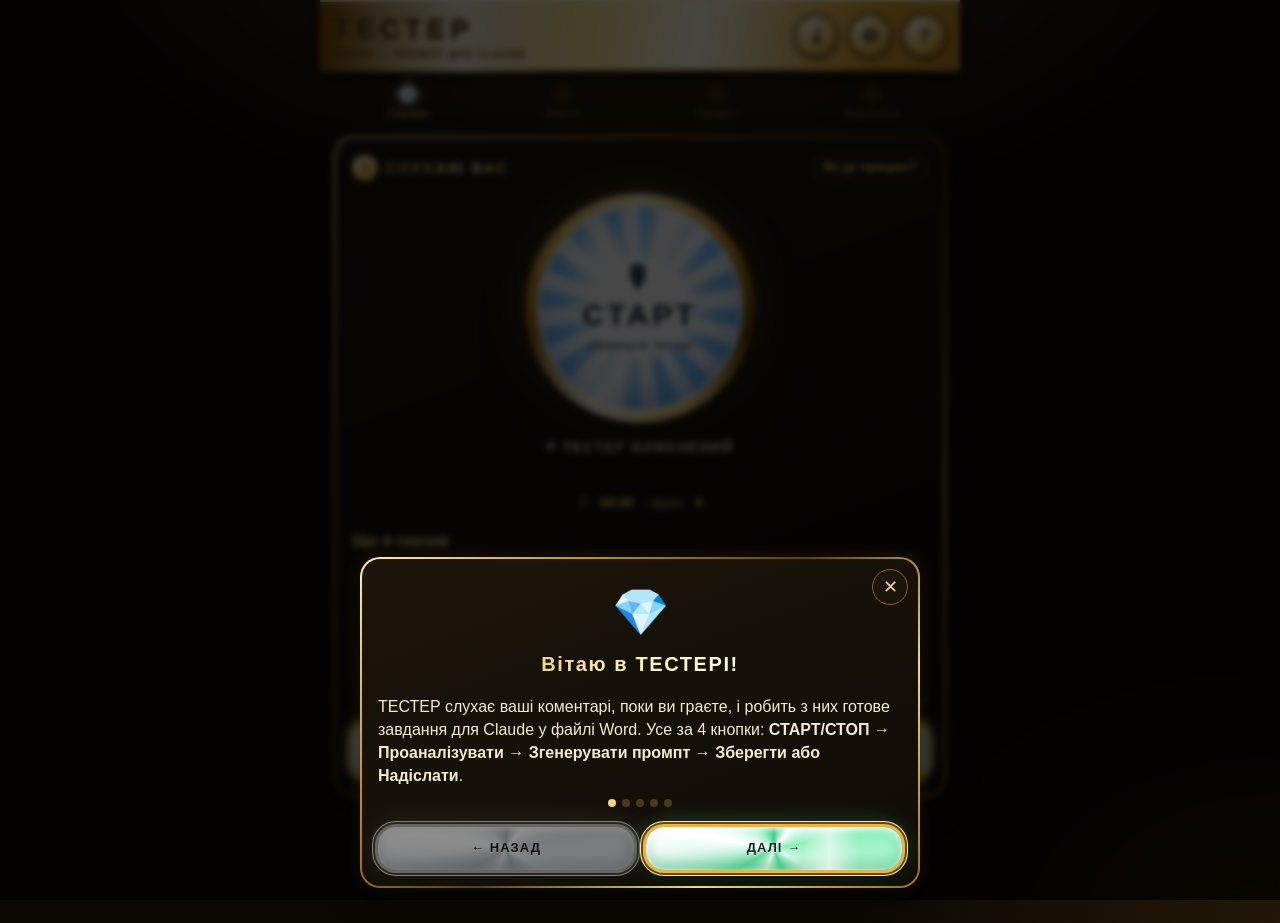
==== tester/index.html @ 8b7a5633 "Add ТЕСТЕР — voice game tester PWA (tester/) Co-Authored-By: Claude Opus 5.5 <noreply@anthropic.com>" ====
<!DOCTYPE html>
<html lang="uk">
<head>
<meta charset="utf-8">
<meta name="viewport" content="width=device-width,initial-scale=1,viewport-fit=cover">
<title>ТЕСТЕР — голосовий тестер ігор</title>
<meta name="theme-color" content="#1a1206">
<meta name="description" content="Слухає ваші коментарі під час гри і робить з них готовий промпт для Claude у Word">
<link rel="manifest" href="manifest.json">
<link rel="icon" href="icon-192.png">
<link rel="apple-touch-icon" href="icon-180.png">
<meta name="apple-mobile-web-app-capable" content="yes">
<meta name="mobile-web-app-capable" content="yes">
<meta name="apple-mobile-web-app-status-bar-style" content="black-translucent">
<meta name="apple-mobile-web-app-title" content="ТЕСТЕР">
<style>
:root{
  --gold:linear-gradient(100deg,#7a4e0c 0%,#f9e08b 16%,#fffbe6 24%,#d9a531 34%,#8f620f 48%,#f6d77a 62%,#fffdf0 70%,#c8921f 84%,#7a4e0c 100%);
  --gold-flat:#e7bd4f; --ink:#0b1d33; --bg:#0c0904; --muted:#cdb98a;
}
*{box-sizing:border-box;-webkit-tap-highlight-color:transparent}
html,body{margin:0;background:var(--bg);color:#f6ecd0;font:16px/1.45 -apple-system,BlinkMacSystemFont,"Segoe UI",Roboto,Arial,sans-serif}
body{min-height:100vh;background:
  radial-gradient(900px 500px at 50% -120px,rgba(255,200,80,.28),transparent 70%),
  radial-gradient(600px 400px at 100% 100%,rgba(140,90,20,.18),transparent 70%),var(--bg);
  padding-bottom:calc(30px + env(safe-area-inset-bottom))}
button{font:inherit;cursor:pointer}
.wrap{max-width:640px;margin:0 auto;padding:0 14px}

/* ===== ЗОЛОТО ===== */
@keyframes shimmer{to{background-position:-250% 0}}
@keyframes sweep{0%{transform:translateX(-160%) skewX(-20deg)}55%,100%{transform:translateX(260%) skewX(-20deg)}}
@keyframes twinkle{0%,100%{opacity:0;transform:scale(.3) rotate(0)}50%{opacity:1;transform:scale(1) rotate(45deg)}}
.gold-text{background:linear-gradient(100deg,#d9a531 0%,#fff3b8 20%,#fffdf0 28%,#f0c75a 40%,#c8921f 52%,#ffe9a0 66%,#fffdf0 74%,#e7bd4f 88%,#d9a531 100%);background-size:250% 100%;-webkit-background-clip:text;background-clip:text;color:transparent;animation:shimmer 5s linear infinite}
header.plate{position:sticky;top:0;z-index:20;margin:0 -14px 14px;padding:calc(10px + env(safe-area-inset-top)) 14px 10px;
  background:var(--gold);background-size:250% 100%;animation:shimmer 9s linear infinite;
  box-shadow:0 4px 18px rgba(0,0,0,.7),inset 0 -2px 0 #6b440a,inset 0 2px 0 #fff6cf;overflow:hidden;display:flex;align-items:center;gap:10px}
header.plate::after{content:"";position:absolute;top:0;bottom:0;width:40%;background:linear-gradient(90deg,transparent,rgba(255,255,255,.75),transparent);animation:sweep 4.5s ease-in-out infinite}
.logo{flex:1;font-weight:900;font-size:28px;letter-spacing:.18em;color:#3b2605;text-shadow:0 1px 0 #fff3c4,0 -1px 0 #7a4e0c;position:relative;z-index:1}
.logo small{display:block;font-size:10px;letter-spacing:.12em;font-weight:700;color:#5a3a07;text-shadow:none;margin-top:-3px}
.hbtn{position:relative;z-index:1;width:44px;height:44px;border-radius:50%;border:2px solid #6b440a;background:radial-gradient(circle at 35% 30%,#fffbe6,#e9c25a 55%,#8f620f);color:#3b2605;font-weight:900;font-size:20px;box-shadow:0 2px 6px rgba(0,0,0,.5),inset 0 1px 2px #fff}

.panel{position:relative;border:2px solid transparent;border-radius:20px;padding:16px;margin:14px 0;
  background:linear-gradient(160deg,#1b150b,#0f0b05) padding-box,linear-gradient(135deg,#fff1b8,#c8921f,#5e400c,#f6d77a,#9c6b14) border-box;
  box-shadow:0 10px 30px rgba(0,0,0,.55),0 0 18px rgba(230,180,60,.12)}
.panel h2{margin:0 0 6px;font-size:15px;letter-spacing:.14em;text-transform:uppercase;display:flex;align-items:center;gap:8px}
.panel h2 .num{width:26px;height:26px;border-radius:50%;display:inline-grid;place-items:center;font-size:13px;color:#3b2605;background:radial-gradient(circle at 35% 30%,#fffbe6,#e7bd4f 60%,#8f620f);flex:none}
.hint{color:var(--muted);font-size:14px;margin:0 0 10px}
.how{margin-left:auto;border:1px solid #8f620f;background:transparent;color:#f3d77e;border-radius:999px;padding:4px 10px;font-size:12px;letter-spacing:.04em;text-transform:none}
.howto{display:none;background:rgba(255,215,110,.07);border:1px dashed #8f620f;border-radius:14px;padding:10px 12px 10px 30px;margin:6px 0 12px;font-size:14px;color:#efe0b8}
.howto.open{display:block}
.howto li{margin:4px 0}
textarea{width:100%;min-height:150px;resize:vertical;border-radius:14px;border:1px solid #6b4a12;background:#0a0703;color:#fff6dc;padding:12px;font:15px/1.5 ui-monospace,Menlo,Consolas,monospace;outline:none}
textarea:focus{border-color:#f3d77e;box-shadow:0 0 0 3px rgba(243,215,126,.25)}
input,select{width:100%;border-radius:12px;border:1px solid #6b4a12;background:#0a0703;color:#fff6dc;padding:12px;font:inherit}
label.f{display:block;margin:12px 0 4px;font-weight:700;color:#f3d77e}
.small{font-size:13px;color:var(--muted)}

/* ===== ДІАМАНТОВІ КНОПКИ ===== */
.gem{position:relative;overflow:hidden;width:100%;border:none;border-radius:18px;padding:17px 16px;margin-top:10px;
  font-weight:900;font-size:16px;letter-spacing:.08em;text-transform:uppercase;color:var(--ink);
  background:linear-gradient(135deg,rgba(255,255,255,.95) 0%,rgba(255,255,255,0) 42%),
    conic-gradient(from 200deg,#f4fdff,#9ad9ff,#ffffff,#c4ecff,#7cc8ff,#ffffff,#b3e5ff,#e9fbff,#8fd3ff,#f4fdff);
  box-shadow:0 0 0 3px #e2b649,0 0 0 5px #6b440a,0 0 0 6px #ffe7a1,0 10px 24px rgba(0,0,0,.6),0 0 26px rgba(150,215,255,.45),inset 0 2px 6px #fff,inset 0 -8px 14px rgba(40,120,200,.35);
  transition:transform .08s, filter .2s}
.gem::after{content:"";position:absolute;top:-10%;bottom:-10%;width:22%;background:linear-gradient(90deg,transparent,rgba(255,255,255,.6),transparent);animation:sweep 3.6s ease-in-out infinite;pointer-events:none}
.gem{text-shadow:0 1px 0 rgba(255,255,255,.8)}
.gem:active{transform:scale(.97)}
.gem:disabled{filter:grayscale(.85) brightness(.55);cursor:not-allowed}
.gem:disabled::after{display:none}
.gem .sp{position:absolute;color:#fff;font-size:14px;animation:twinkle 2.2s infinite;pointer-events:none;text-shadow:0 0 6px #fff}
.row{display:flex;gap:12px}.row>*{flex:1}
.gem.emerald{background:linear-gradient(135deg,rgba(255,255,255,.9) 0%,rgba(255,255,255,0) 42%),conic-gradient(from 200deg,#eafff3,#69e0a6,#ffffff,#a7f3cc,#3fcf8e,#ffffff,#8ef0be,#e3fff0,#5bd99d,#eafff3);box-shadow:0 0 0 3px #e2b649,0 0 0 5px #6b440a,0 0 0 6px #ffe7a1,0 10px 24px rgba(0,0,0,.6),0 0 26px rgba(90,230,160,.4),inset 0 2px 6px #fff,inset 0 -8px 14px rgba(20,140,80,.35);color:#062a18}
.gem.amethyst{background:linear-gradient(135deg,rgba(255,255,255,.9) 0%,rgba(255,255,255,0) 42%),conic-gradient(from 200deg,#f7efff,#c79cff,#ffffff,#e0c9ff,#ae7bff,#ffffff,#d5b6ff,#f4ebff,#bb8dff,#f7efff);box-shadow:0 0 0 3px #e2b649,0 0 0 5px #6b440a,0 0 0 6px #ffe7a1,0 10px 24px rgba(0,0,0,.6),0 0 26px rgba(190,140,255,.4),inset 0 2px 6px #fff,inset 0 -8px 14px rgba(110,50,200,.35);color:#25093f}
.gem.flat{font-size:13px;padding:12px 10px}

/* ===== ГОЛОВНИЙ БРИЛЬЯНТ ===== */
.stage{display:flex;flex-direction:column;align-items:center;padding:6px 0 4px}
.bezel{position:relative;width:230px;height:230px;border-radius:50%;padding:12px;
  background:conic-gradient(from 0deg,#fff6cf,#c8921f,#6b440a,#f6d77a,#fffbe6,#9c6b14,#e7bd4f,#fff6cf);
  box-shadow:0 14px 40px rgba(0,0,0,.7),0 0 40px rgba(240,190,70,.35),inset 0 0 6px rgba(0,0,0,.6)}
@keyframes pulseGold{0%,100%{box-shadow:0 14px 40px rgba(0,0,0,.7),0 0 30px rgba(240,190,70,.35)}50%{box-shadow:0 14px 40px rgba(0,0,0,.7),0 0 70px rgba(255,215,100,.85)}}
.bezel{animation:pulseGold 2.6s ease-in-out infinite}
.brilliant{position:relative;width:100%;height:100%;border-radius:50%;border:none;overflow:hidden;
  background:radial-gradient(circle at 34% 28%,rgba(255,255,255,.95) 0 6%,transparent 22%),
    radial-gradient(circle,#f8fdff 0 34%,transparent 35%),
    repeating-conic-gradient(from 11deg,#e9f9ff 0 11.25deg,#86c9ff 11.25deg 22.5deg);
  box-shadow:inset 0 0 0 3px rgba(255,255,255,.7),inset 0 -14px 30px rgba(30,100,180,.45);display:grid;place-items:center;color:var(--ink)}
.brilliant::after{content:"";position:absolute;inset:-20%;background:linear-gradient(115deg,transparent 40%,rgba(255,255,255,.9) 50%,transparent 60%);animation:sweep 3.6s ease-in-out infinite}
.brilliant .lbl{position:relative;z-index:1;font-weight:900;font-size:30px;letter-spacing:.12em;background:radial-gradient(closest-side,rgba(255,255,255,.92) 60%,rgba(255,255,255,0));padding:14px 22px;border-radius:50%}
.live .brilliant .lbl{background:radial-gradient(closest-side,rgba(255,236,240,.95) 60%,rgba(255,236,240,0))}
.brilliant .sub{display:block;font-size:11px;letter-spacing:.06em;font-weight:800;margin-top:2px;opacity:.85}
.brilliant .ico{display:block;font-size:30px;line-height:1}
/* запис — рубін */
@keyframes pulseRuby{0%,100%{box-shadow:0 14px 40px rgba(0,0,0,.7),0 0 30px rgba(255,40,80,.5)}50%{box-shadow:0 14px 40px rgba(0,0,0,.7),0 0 90px rgba(255,60,100,1)}}
.live .bezel{animation:pulseRuby 1.1s ease-in-out infinite}
.live .brilliant{background:radial-gradient(circle at 34% 28%,rgba(255,255,255,.9) 0 6%,transparent 22%),radial-gradient(circle,#ffe3e8 0 34%,transparent 35%),repeating-conic-gradient(from 11deg,#ff9fb0 0 11.25deg,#c40f33 11.25deg 22.5deg);color:#4a0010}
.status{margin-top:14px;font-weight:800;letter-spacing:.1em;text-transform:uppercase;font-size:14px}
.status .dot{display:inline-block;width:10px;height:10px;border-radius:50%;background:#777;margin-right:6px;vertical-align:1px}
.live .status .dot{background:#ff3b5c;box-shadow:0 0 10px #ff3b5c;animation:twinkle 1s infinite}
.interim{min-height:24px;margin-top:6px;font-style:italic;color:#ffd9a0;text-align:center;font-size:15px}
.stats{display:flex;gap:10px;justify-content:center;margin-top:6px;font-size:13px;color:var(--muted)}
.stats b{color:#f3d77e}

/* кроки */
.steps{display:flex;justify-content:space-between;gap:6px;margin:4px 0 0}
.steps div{flex:1;text-align:center;font-size:11px;color:#8d7a52;letter-spacing:.04em}
.steps i{display:block;margin:0 auto 4px;width:16px;height:16px;transform:rotate(45deg);border-radius:3px;background:#3a2c12;border:1px solid #6b4a12}
.steps .on{color:#f3d77e}.steps .on i{background:conic-gradient(#fff,#9ad9ff,#fff,#c4ecff,#fff);border-color:#ffe7a1;box-shadow:0 0 10px rgba(160,220,255,.9)}

.hidden{display:none!important}
.note{font-size:13px;color:#ffcf8a;background:rgba(255,160,60,.08);border:1px solid rgba(255,160,60,.35);border-radius:12px;padding:8px 10px;margin-top:10px}
.linkbtn{background:none;border:none;color:#f3d77e;text-decoration:underline;padding:6px;font-size:14px}
.center{text-align:center}

/* модалки */
.modal{position:fixed;inset:0;z-index:50;background:rgba(0,0,0,.72);display:flex;align-items:flex-end;justify-content:center;padding:12px;backdrop-filter:blur(3px)}
.modal .card{width:100%;max-width:560px;max-height:88vh;overflow:auto;margin-bottom:env(safe-area-inset-bottom)}
.modal .card h3{margin:0 0 8px;font-size:20px;letter-spacing:.08em}
.x{position:absolute;right:10px;top:10px;width:36px;height:36px;border-radius:50%;border:1px solid #8f620f;background:#1b150b;color:#f3d77e;font-size:18px}
.tabs{display:flex;gap:8px;margin:8px 0}
.tabs button{flex:1;padding:10px;border-radius:12px;border:1px solid #8f620f;background:#140f07;color:#f3d77e;font-weight:800}
.tabs button.act{background:var(--gold);color:#3b2605}
.slide{min-height:210px}
.slide .big{font-size:46px;text-align:center;margin:4px 0}
.dots{display:flex;justify-content:center;gap:6px;margin:10px 0}
.dots span{width:8px;height:8px;border-radius:50%;background:#4a3a1a}.dots span.on{background:#f3d77e}
.toast{position:fixed;left:50%;bottom:calc(24px + env(safe-area-inset-bottom));transform:translateX(-50%);z-index:60;background:var(--gold);color:#3b2605;font-weight:800;padding:12px 18px;border-radius:999px;box-shadow:0 8px 24px rgba(0,0,0,.6);opacity:0;transition:opacity .25s;pointer-events:none;max-width:90vw;text-align:center}
.toast.show{opacity:1}
@media (prefers-reduced-motion:reduce){*,*::after{animation:none!important}}
</style>
</head>
<body>
<div class="wrap" id="app">
  <header class="plate">
    <div class="logo">ТЕСТЕР<small>ГОЛОС → ПРОМПТ ДЛЯ CLAUDE</small></div>
    <button class="hbtn" id="btnInstall" title="Встановити на телефон" aria-label="Встановити на телефон">⤓</button>
    <button class="hbtn" id="btnSettings" title="Налаштування" aria-label="Налаштування">⚙</button>
    <button class="hbtn" id="btnHelp" title="Інструкція" aria-label="Інструкція">?</button>
  </header>

  <div class="steps" id="steps">
    <div data-s="1"><i></i>Слухаю</div><div data-s="2"><i></i>Аналіз</div><div data-s="3"><i></i>Промпт</div><div data-s="4"><i></i>Відправка</div>
  </div>

  <!-- КРОК 1 -->
  <section class="panel" id="p1">
    <h2><span class="num">1</span><span class="gold-text">Слухаю вас</span><button class="how" data-how="h1">Як це працює?</button></h2>
    <ol class="howto" id="h1">
      <li>Поставте телефон поруч із собою (краще на зарядку). Екран сам не гасне, поки тестер слухає.</li>
      <li><b>Не блокуйте телефон кнопкою і не згортайте тестер</b>: телефон вимикає мікрофон для згорнутих застосунків.</li>
      <li>Натисніть великий діамант <b>СТАРТ</b>. Першого разу телефон спитає дозвіл на мікрофон: натисніть «Дозволити».</li>
      <li>Грайте й говоріть уголос, як другові: <i>«подобається графіка»</i>, <i>«не подобається камера»</i>, <i>«баг: персонаж провалився в текстуру»</i>, <i>«треба додати мінікарту»</i>.</li>
      <li>Слова «подобається / не подобається / баг / треба» допомагають тестеру правильно все розкласти.</li>
      <li>Наприкінці натисніть рубін <b>СТОП</b>. Сказане з'явиться в полі нижче, з часом кожної фрази.</li>
      <li>Текст можна виправити руками або дописати. Тестер збереже все сам, навіть якщо ви закриєте застосунок.</li>
    </ol>
    <div class="stage" id="stage">
      <div class="bezel"><button class="brilliant" id="btnRec" aria-label="Увімкнути або вимкнути тестер">
        <span class="lbl"><span class="ico" id="recIco">🎙</span><span id="recLbl">СТАРТ</span><span class="sub" id="recSub">увімкнути тестер</span></span>
      </button></div>
      <div class="status"><span class="dot"></span><span id="statusTxt">Тестер вимкнений</span></div>
      <div class="interim" id="interim"></div>
      <div class="stats">⏱ <b id="timer">00:00</b> · фраз: <b id="count">0</b></div>
    </div>
    <div class="note hidden" id="noSpeech"></div>
    <label class="f" for="transcript">Що я сказав</label>
    <textarea id="transcript" placeholder="Тут з'являться ваші коментарі… Можна також друкувати руками."></textarea>
    <button class="gem" id="btnAnalyze"><span class="sp" style="left:12%;top:20%">✦</span><span class="sp" style="right:14%;bottom:18%;animation-delay:1.1s">✦</span>🔍 Проаналізувати</button>
  </section>

  <!-- КРОК 2 -->
  <section class="panel hidden" id="p2">
    <h2><span class="num">2</span><span class="gold-text">Аналіз</span><button class="how" data-how="h2">Як це працює?</button></h2>
    <ol class="howto" id="h2">
      <li>Тестер розклав ваші слова на розділи: 🐞 баги, 👎 не подобається, 💡 ідеї, 👍 подобається, 📝 інше.</li>
      <li>Значок ❗ означає, що це важливо (ви сказали «дуже», «постійно», «вилітає» тощо).</li>
      <li>Уважно перечитайте. Якщо щось потрапило не в той розділ, перенесіть рядок під потрібний заголовок.</li>
      <li>Зайве видаліть. Те, що забули сказати, допишіть новим рядком у потрібному розділі.</li>
      <li>Заголовки з емодзі (🐞 👎 💡 👍 📝) не видаляйте: за ними тестер складає промпт.</li>
      <li>Коли все правильно, натисніть <b>Згенерувати промпт</b>.</li>
    </ol>
    <p class="hint" id="aiNote"></p>
    <textarea id="analysis" style="min-height:240px"></textarea>
    <button class="gem amethyst" id="btnPrompt"><span class="sp" style="left:10%;top:24%">✦</span><span class="sp" style="right:12%;top:30%;animation-delay:.8s">✦</span>✨ Згенерувати промпт</button>
  </section>

  <!-- КРОК 3 -->
  <section class="panel hidden" id="p3">
    <h2><span class="num">3</span><span class="gold-text">Промпт для Claude</span><button class="how" data-how="h3">Як це працює?</button></h2>
    <ol class="howto" id="h3">
      <li>Це готове завдання для Claude (або іншого ШІ): що виправити, в якому порядку і чого не чіпати.</li>
      <li>Перечитайте його. Можна змінити будь-яке слово прямо тут.</li>
      <li><b>Зберегти Word</b> збереже файл .docx на телефон (у «Завантаження» або «Файли»).</li>
      <li><b>Надіслати</b> відкриває вибір: WhatsApp, Telegram, пошта або будь-який інший застосунок.</li>
      <li>Потім відкрийте Claude, прикріпіть файл і напишіть: <i>«Виправ гру за цим документом»</i>.</li>
    </ol>
    <textarea id="prompt" style="min-height:280px"></textarea>
    <div class="row">
      <button class="gem emerald" id="btnSave"><span class="sp" style="left:12%;top:22%">✦</span>💾 Зберегти Word</button>
      <button class="gem" id="btnSend"><span class="sp" style="right:12%;top:22%;animation-delay:.6s">✦</span>📤 Надіслати</button>
    </div>
    <button class="gem flat amethyst" id="btnCopy">📋 Копіювати текст промпту</button>
  </section>

  <p class="center"><button class="linkbtn" id="btnNew">↺ Почати нову сесію тестування</button></p>
  <p class="center small">Розпізнавання голосу працює через інтернет у Chrome (Android) і Safari (iPhone).</p>
</div>

<!-- НАДІСЛАТИ -->
<div class="modal hidden" id="mSend" role="dialog" aria-modal="true"><div class="panel card">
  <button class="x" data-close="mSend" aria-label="Закрити">✕</button>
  <h3 class="gold-text">НАДІСЛАТИ ПРОМПТ</h3>
  <p class="hint">Найкраще: <b>файл Word</b>. Його можна одразу прикріпити в Claude.</p>
  <button class="gem emerald" id="sendFile">📎 Файл Word: WhatsApp, Telegram, пошта…</button>
  <p class="small hidden" id="sendFileNo">Цей браузер не вміє надсилати файли напряму. Натисніть «Зберегти Word», а потім прикріпіть файл у месенджері, або надішліть текстом нижче.</p>
  <p class="hint" style="margin-top:16px">Або надіслати <b>текстом</b>:</p>
  <div class="row">
    <button class="gem flat" id="sendWA">WhatsApp</button>
    <button class="gem flat" id="sendTG">Telegram</button>
    <button class="gem flat" id="sendMail">Пошта</button>
  </div>
  <p class="small">Якщо промпт дуже довгий, месенджер може обрізати текст. Тоді надсилайте файлом.</p>
</div></div>

<!-- НАЛАШТУВАННЯ -->
<div class="modal hidden" id="mSettings" role="dialog" aria-modal="true"><div class="panel card">
  <button class="x" data-close="mSettings" aria-label="Закрити">✕</button>
  <h3 class="gold-text">НАЛАШТУВАННЯ</h3>
  <label class="f" for="sGame">Назва гри</label>
  <input id="sGame" placeholder="Напр.: Легенди 90-х">
  <p class="small">Потрапить у промпт і в назву файлу. Можна залишити порожнім.</p>
  <label class="f" for="sLang">Мова, якою ви говорите</label>
  <select id="sLang"><option value="uk-UA">Українська</option><option value="en-US">English</option><option value="ru-RU">Русский</option></select>
  <p class="small">Оберіть ту мову, якою коментуєте. Від неї залежить точність розпізнавання.</p>
  <label class="f" for="sMail">Моя пошта (для кнопки «Пошта»)</label>
  <input id="sMail" type="email" placeholder="name@gmail.com">
  <p class="small">Якщо вписати, лист одразу буде адресований вам. Можна залишити порожнім.</p>
  <label class="f" for="sKey">Розумний аналіз Gemini: ключ (необов'язково)</label>
  <input id="sKey" placeholder="AIza…" autocomplete="off">
  <ol class="small" style="padding-left:18px;margin:6px 0">
    <li>Без ключа аналіз робиться прямо на телефоні, за ключовими словами. Це швидко і безкоштовно.</li>
    <li>З ключем аналіз робить ШІ Gemini: краще розуміє живу мову, чистить «е-е-е» і повтори.</li>
    <li>Як отримати ключ: відкрийте <b>aistudio.google.com/apikey</b>, увійдіть у Google, натисніть «Create API key», скопіюйте і вставте сюди.</li>
    <li>Ключ зберігається лише на цьому телефоні.</li>
  </ol>
  <button class="gem" id="sSave">✔ Зберегти налаштування</button>
</div></div>

<!-- ВСТАНОВЛЕННЯ -->
<div class="modal hidden" id="mInstall" role="dialog" aria-modal="true"><div class="panel card">
  <button class="x" data-close="mInstall" aria-label="Закрити">✕</button>
  <h3 class="gold-text">ВСТАНОВИТИ НА ТЕЛЕФОН</h3>
  <p class="hint">Тестер встановлюється за 10 секунд, без Play Market і App Store. З'явиться іконка на головному екрані, і застосунок відкриватиметься миттєво.</p>
  <div class="tabs"><button id="tA" class="act">Android</button><button id="tI">iPhone / iPad</button><button id="tB">Комп'ютер</button></div>
  <div id="iA"><ol>
    <li>Відкрийте це посилання в <b>Chrome</b>.</li>
    <li>Натисніть зелену кнопку нижче <b>«Встановити зараз»</b> і підтвердьте «Встановити».</li>
    <li>Якщо кнопки немає: натисніть меню Chrome <b>⋮</b> (вгорі праворуч), далі <b>«Встановити застосунок»</b> або <b>«Додати на головний екран»</b>.</li>
    <li>Іконка «ТЕСТЕР» з'явиться на головному екрані. Відкривайте його звідти.</li>
    <li>При першому СТАРТі дозвольте мікрофон.</li>
  </ol><button class="gem emerald" id="doInstall">⤓ Встановити зараз</button></div>
  <div id="iI" class="hidden"><ol>
    <li>Відкрийте це посилання саме в <b>Safari</b> (у Chrome на iPhone встановити не вийде).</li>
    <li>Натисніть кнопку <b>«Поділитися»</b> (квадрат зі стрілкою вгору) внизу екрана.</li>
    <li>Прокрутіть список і натисніть <b>«На екран "Додому"»</b>.</li>
    <li>Натисніть <b>«Додати»</b> вгорі праворуч. Іконка «ТЕСТЕР» з'явиться на робочому столі.</li>
    <li>При першому СТАРТі дозвольте мікрофон і розпізнавання мовлення.</li>
  </ol></div>
  <div id="iB" class="hidden"><ol>
    <li>Тестер працює і просто в браузері <b>Chrome</b> або <b>Edge</b>, нічого не встановлюючи.</li>
    <li>Щоб встановити як програму: натисніть значок <b>⤓</b> праворуч в адресному рядку і підтвердьте.</li>
    <li>Потрібен мікрофон (вбудований або гарнітура).</li>
  </ol></div>
</div></div>

<!-- ПІДТВЕРДЖЕННЯ -->
<div class="modal hidden" id="mConfirm" role="dialog" aria-modal="true"><div class="panel card">
  <h3 class="gold-text">НОВА СЕСІЯ?</h3>
  <p>Поточні коментарі, аналіз і промпт буде стерто. Якщо потрібно, спершу збережіть Word.</p>
  <div class="row"><button class="gem flat" id="cNo">Скасувати</button><button class="gem flat amethyst" id="cYes">Так, почати нову</button></div>
</div></div>

<!-- ОНБОРДИНГ -->
<div class="modal hidden" id="mHelp" role="dialog" aria-modal="true"><div class="panel card">
  <button class="x" data-close="mHelp" aria-label="Закрити">✕</button>
  <div id="slides"></div>
  <div class="dots" id="dots"></div>
  <div class="row"><button class="gem flat" id="hPrev">← Назад</button><button class="gem flat emerald" id="hNext">Далі →</button></div>
</div></div>

<div class="toast" id="toast"></div>

<script>
(()=>{
'use strict';
const $=id=>document.getElementById(id);
const LS='tester.v1';
const st=Object.assign({transcript:'',analysis:'',prompt:'',step:1,seen:false,game:'',lang:'uk-UA',mail:'',key:''},JSON.parse(localStorage.getItem(LS)||'{}'));
const save=()=>{try{localStorage.setItem(LS,JSON.stringify(st))}catch(e){}};
function toast(t){const el=$('toast');el.textContent=t;el.classList.add('show');clearTimeout(toast._t);toast._t=setTimeout(()=>el.classList.remove('show'),2600)}

/* ---------- кроки ---------- */
function setStep(n){st.step=Math.max(st.step,n);save();renderSteps()}
function renderSteps(){
  document.querySelectorAll('#steps div').forEach(d=>d.classList.toggle('on',+d.dataset.s<=st.step||(+d.dataset.s===1&&rec.on)));
  $('p2').classList.toggle('hidden',!st.analysis);
  $('p3').classList.toggle('hidden',!st.prompt);
}
document.querySelectorAll('.how').forEach(b=>b.onclick=()=>{const h=$(b.dataset.how);h.classList.toggle('open');b.textContent=h.classList.contains('open')?'Сховати':'Як це працює?'});

/* ---------- розпізнавання ---------- */
const SR=window.SpeechRecognition||window.webkitSpeechRecognition;
const rec={on:false,r:null,start:0,elapsed:0,timer:null,wake:null,count:0};
function fmt(ms){const s=Math.floor(ms/1000);return String(Math.floor(s/60)).padStart(2,'0')+':'+String(s%60).padStart(2,'0')}
function curMs(){return rec.elapsed+(rec.on?Date.now()-rec.start:0)}
function countLines(){return $('transcript').value.split('\n').filter(l=>l.trim()).length}
function appendLine(text){
  text=text.trim(); if(!text) return;
  text=text.charAt(0).toUpperCase()+text.slice(1);
  const ta=$('transcript'); const line='['+fmt(curMs())+'] '+text;
  ta.value=(ta.value.trim()?ta.value.replace(/\s+$/,'')+'\n':'')+line;
  ta.scrollTop=ta.scrollHeight; st.transcript=ta.value; save(); $('count').textContent=countLines();
}
function makeRec(){
  const r=new SR(); r.lang=st.lang; r.continuous=true; r.interimResults=true; r.maxAlternatives=1;
  r.onresult=e=>{let interim='';for(let i=e.resultIndex;i<e.results.length;i++){const res=e.results[i];if(res.isFinal)appendLine(res[0].transcript);else interim+=res[0].transcript}
    $('interim').textContent=interim?'чую: '+interim:''};
  r.onerror=e=>{
    if(e.error==='not-allowed'||e.error==='service-not-allowed'){stopRec();showNote('Немає доступу до мікрофона. Дозвольте мікрофон у налаштуваннях браузера (значок 🔒 біля адреси), потім натисніть СТАРТ ще раз.')}
    else if(e.error==='network'){showNote('Немає інтернету: розпізнавання голосу потребує мережі. Перевірте Wi-Fi або мобільний інтернет.')}
  };
  r.onend=()=>{if(rec.on){setTimeout(()=>{if(rec.on){try{rec.r.start()}catch(_){rec.r=makeRec();try{rec.r.start()}catch(__){}}}},200)}};
  return r;
}
function showNote(t){const n=$('noSpeech');n.textContent=t;n.classList.remove('hidden')}
async function startRec(){
  if(!SR){showNote('Цей браузер не вміє розпізнавати голос. Відкрийте тестер у Chrome (Android, комп\'ютер) або Safari (iPhone). Поки що можна друкувати коментарі вручну в поле нижче.');return}
  $('noSpeech').classList.add('hidden');
  rec.on=true; rec.start=Date.now(); rec.r=makeRec();
  try{rec.r.start()}catch(e){}
  try{if(navigator.wakeLock)rec.wake=await navigator.wakeLock.request('screen')}catch(e){}
  rec.timer=setInterval(()=>$('timer').textContent=fmt(curMs()),500);
  renderRec();
}
function stopRec(){
  if(!rec.on)return; rec.on=false; rec.elapsed+=Date.now()-rec.start;
  try{rec.r&&rec.r.stop()}catch(e){} clearInterval(rec.timer); $('interim').textContent='';
  try{rec.wake&&rec.wake.release()}catch(e){} rec.wake=null;
  renderRec(); if(countLines())toast('Готово! Перечитайте текст і натисніть «Проаналізувати»');
}
document.addEventListener('visibilitychange',async()=>{if(rec.on&&document.visibilityState==='visible'&&navigator.wakeLock){try{rec.wake=await navigator.wakeLock.request('screen')}catch(e){}}});
function renderRec(){
  $('stage').classList.toggle('live',rec.on);
  $('recLbl').textContent=rec.on?'СТОП':'СТАРТ';
  $('recSub').textContent=rec.on?'вимкнути тестер':'увімкнути тестер';
  $('recIco').textContent=rec.on?'⏹':'🎙';
  $('statusTxt').textContent=rec.on?'Тестер слухає… Говоріть':'Тестер вимкнений';
  $('timer').textContent=fmt(curMs()); $('count').textContent=countLines(); renderSteps();
}
$('btnRec').onclick=()=>rec.on?stopRec():startRec();
$('transcript').addEventListener('input',e=>{st.transcript=e.target.value;save();$('count').textContent=countLines()});

/* ---------- аналіз (локальний) ---------- */
const RX={
  bug:/баг|глюк|лаг|лагає|лагает|зависа|завис|виліта|вылета|вилетіл|вылетел|краш|crash|bug|не працю|не работа|не спрацьов|не срабатыва|застряг|застрял|застряє|провалив|провалил|крив[аоі] текстур|фпс|fps|гальму|тормоз|фриз|помилк|ошибк|зламал|сломал|чорний екран|черный экран|просіда|проседа/i,
  dislike:/не подоба|не нрав|не сподоба|погано|плохо|жах|ужас|бісить|бесит|дратує|раздража|нудно|скучно|занадто складн|слишком сложн|незручн|неудобн|криво|відстій|отстой|занадто|слишком|повільн|медленн|не зрозуміл|непонятн|не видно|дивно|странно|некрасив|відстой|hate|annoying|boring/i,
  idea:/треба|потрібно|нужно|надо|додати|добавить|добавити|зробити|сделать|хочу|хотілось|хотелось|хотів би|хотел бы|краще б|лучше б|краще було б|можна б|можно было|пропоную|предлагаю|змінити|изменить|замінити|заменить|прибрати|убрать|має бути|мало б|должно|повинн|should|add |need/i,
  like:/подоба|нрав|класн|клас|круто|кльово|клёво|супер|чудов|отличн|гарн|красив|прикольн|зручн|удобн|кайф|вау|топ|сподоба|бомба|шикарн|good|nice|cool|love|awesome|great/i
};
const CRIT=/критич|взагалі не|вообще не|неможливо|невозможно|постійно|постоянно|завжди|всегда|виліта|вылета|краш|дуже|очень|жахлив|ужасн|терміново|срочно|!!/i;
const AREAS=[
  ['Продуктивність',/лаг|фпс|fps|гальм|тормоз|завис|виліт|вылет|фриз|загрузк|завантаж|просіда|проседа/i],
  ['Графіка',/графік|графон|текстур|модел|анімац|анимац|світл|освітл|свет|колір|кольор|цвет|ефект|эффект|картинк|візуал|визуал|тіні|тени/i],
  ['Звук',/звук|музик|музык|гучн|громк|озвуч|голос|саунд/i],
  ['Керування',/керуван|управлен|кнопк|джойстик|стриб|прыж|біг|бег|рух|движен|чутлив|чувствит|миш|мыш|клавіш|клавиш|прицел|приціл/i],
  ['Камера',/камер|ракурс|огляд|обзор/i],
  ['Інтерфейс',/меню|інтерфейс|интерфейс|шрифт|напис|надпис|hud|іконк|иконк|мінікарт|миникарт|карт[аиу]\b|екран|экран/i],
  ['Баланс',/складн|сложн|легк|баланс|урон|шкод|здоров|хп|hp|ворог|враг|бос|босс|зброя|зброї|оружи|патрон|нагород|награ/i],
  ['Сюжет',/сюжет|діалог|диалог|квест|місі|мисси|персонаж|історі|истори/i]
];
const SECTIONS=[['bug','🐞 БАГИ'],['dislike','👎 НЕ ПОДОБАЄТЬСЯ'],['idea','💡 ІДЕЇ / ПОБАЖАННЯ'],['like','👍 ПОДОБАЄТЬСЯ (не чіпати)'],['other','📝 ІНШЕ / НОТАТКИ']];
function classify(t){
  if(RX.bug.test(t))return'bug';
  if(RX.dislike.test(t))return'dislike';
  if(RX.idea.test(t))return'idea';
  if(RX.like.test(t))return'like';
  return'other';
}
function headerLine(){
  const d=new Date();
  return '🎮 Гра: '+(st.game||'—')+' · '+d.toLocaleDateString('uk-UA')+' · тривалість тесту: '+fmt(rec.elapsed);
}
function analyzeLocal(text){
  const groups={bug:[],dislike:[],idea:[],like:[],other:[]};
  text.split('\n').forEach(raw=>{
    let l=raw.trim(); if(!l)return;
    let tm=''; const m=l.match(/^\[(\d{1,2}:\d{2})\]\s*/); if(m){tm=m[1];l=l.slice(m[0].length)}
    l.split(/(?<=[.!?])\s+/).forEach(part=>{
      part=part.trim().replace(/\s+/g,' '); if(part.length<2)return;
      const c=classify(part);
      const area=(AREAS.find(a=>a[1].test(part))||[''])[0];
      const crit=(c==='bug'||c==='dislike')&&CRIT.test(part);
      groups[c].push((crit?'❗ ':'')+(area?'['+area+'] ':'')+part+(tm?' ('+tm+')':''));
    });
  });
  // критичні — вгору
  ['bug','dislike'].forEach(k=>groups[k].sort((a,b)=>(b.startsWith('❗')?1:0)-(a.startsWith('❗')?1:0)));
  let out=headerLine()+'\n';
  SECTIONS.forEach(([k,title])=>{out+='\n'+title+' ('+groups[k].length+')\n';groups[k].forEach((it,i)=>out+=(i+1)+'. '+it+'\n');if(!groups[k].length)out+='—\n'});
  return out.trim();
}
async function analyzeAI(text){
  const instr=`Ти — аналітик ігрового тестування. Нижче — розшифровка живих голосових коментарів гравця під час гри (може містити помилки розпізнавання, повтори, слова-паразити). Проаналізуй і поверни ЛИШЕ звіт українською у ТОЧНО такому форматі, без markdown і без жодних інших слів:

${headerLine()}

🐞 БАГИ (N)
1. ❗ [Область] короткий чіткий опис (мм:сс)
👎 НЕ ПОДОБАЄТЬСЯ (N)
1. ...
💡 ІДЕЇ / ПОБАЖАННЯ (N)
1. ...
👍 ПОДОБАЄТЬСЯ (не чіпати) (N)
1. ...
📝 ІНШЕ / НОТАТКИ (N)
1. ...

Правила: ❗ лише для критичного; Область — одна з: Продуктивність, Графіка, Звук, Керування, Камера, Інтерфейс, Баланс, Сюжет (або без неї); об'єднуй повтори; виправляй очевидні помилки розпізнавання; нічого не вигадуй; якщо розділ порожній — пиши «—».

РОЗШИФРОВКА:
${text}`;
  const url='https://generativelanguage.googleapis.com/v1beta/models/gemini-flash-latest:generateContent?key='+encodeURIComponent(st.key.trim());
  const ctrl=new AbortController(); const to=setTimeout(()=>ctrl.abort(),30000);
  const r=await fetch(url,{method:'POST',headers:{'Content-Type':'application/json'},body:JSON.stringify({contents:[{parts:[{text:instr}]}]}),signal:ctrl.signal});
  clearTimeout(to);
  if(!r.ok)throw new Error('HTTP '+r.status);
  const j=await r.json(); const t=j.candidates?.[0]?.content?.parts?.map(p=>p.text).join('')||'';
  if(!/🐞/.test(t))throw new Error('bad format'); return t.trim();
}
$('btnAnalyze').onclick=async()=>{
  if(rec.on)stopRec();
  const text=$('transcript').value.trim();
  if(!text){toast('Спершу скажіть або впишіть хоча б один коментар');return}
  const b=$('btnAnalyze'); b.disabled=true; const old=b.innerHTML; b.textContent='⏳ Аналізую…';
  let res,how='Аналіз зроблено на телефоні за ключовими словами.';
  if(st.key.trim()){try{res=await analyzeAI(text);how='Аналіз зробив ШІ Gemini.'}catch(e){how='Gemini не відповів ('+e.message+'), тому аналіз зроблено на телефоні.'}}
  if(!res)res=analyzeLocal(text);
  b.disabled=false; b.innerHTML=old;
  st.analysis=res; $('analysis').value=res; $('aiNote').textContent=how+' Перечитайте й виправте, якщо треба.';
  setStep(2); save(); renderSteps();
  $('p2').scrollIntoView({behavior:'smooth',block:'start'});
};
$('analysis').addEventListener('input',e=>{st.analysis=e.target.value;save()});

/* ---------- промпт ---------- */
function parseAnalysis(txt){
  const map={'🐞':'bug','👎':'dislike','💡':'idea','👍':'like','📝':'other'};
  const g={bug:[],dislike:[],idea:[],like:[],other:[]}; let cur=null;
  txt.split('\n').forEach(raw=>{
    const l=raw.trim(); if(!l||l==='—')return;
    const key=Object.keys(map).find(e=>l.startsWith(e));
    if(key){cur=map[key];return}
    if(l.startsWith('🎮'))return;
    if(cur)g[cur].push(l.replace(/^\d+[.)]\s*/,''));
  });
  return g;
}
function buildPrompt(){
  const g=parseAnalysis($('analysis').value); const game=st.game||'гри';
  const list=a=>a.map((x,i)=>(i+1)+'. '+x).join('\n');
  let p=`Ти — досвідчений розробник і геймдизайнер. Нижче звіт живого тестування ${st.game?'гри «'+st.game+'»':'моєї гри'}: я грав і вголос коментував, а коментарі розпізнано й згруповано. Виправ і покращ гру за цим звітом.\n`;
  p+='\nПОРЯДОК РОБОТИ:\n';
  let n=1;
  if(g.bug.length)p+=`${n++}. Спершу виправ усі БАГИ. ❗ означає критичне: з нього починай.\n`;
  if(g.dislike.length)p+=`${n++}. Потім переглянь те, що НЕ ПОДОБАЄТЬСЯ, і зроби краще: знайди причину, а не латай симптом.\n`;
  if(g.idea.length)p+=`${n++}. Реалізуй ІДЕЇ / ПОБАЖАННЯ, якщо вони не ламають наявну механіку. Якщо ідея суперечить іншій, запропонуй найкращий варіант.\n`;
  if(g.like.length)p+=`${n++}. НЕ ЧІПАЙ і не погіршуй те, що в розділі ПОДОБАЄТЬСЯ: це сильні сторони ${game}.\n`;
  if(g.other.length)p+=`${n++}. Розділ ІНШЕ — врахуй як контекст.\n`;
  if(n===1)p+='1. Розглянь коментарі нижче і виправ те, що в них описано.\n';
  if(g.bug.length)p+='\n🐞 БАГИ:\n'+list(g.bug)+'\n';
  if(g.dislike.length)p+='\n👎 НЕ ПОДОБАЄТЬСЯ:\n'+list(g.dislike)+'\n';
  if(g.idea.length)p+='\n💡 ІДЕЇ / ПОБАЖАННЯ:\n'+list(g.idea)+'\n';
  if(g.like.length)p+='\n👍 ПОДОБАЄТЬСЯ (НЕ ЧІПАТИ):\n'+list(g.like)+'\n';
  if(g.other.length)p+='\n📝 ІНШЕ / НОТАТКИ:\n'+list(g.other)+'\n';
  p+=`\nВИМОГИ:\n- У квадратних дужках вказано область гри, у круглих — час коментаря від початку тесту.\n- Коментарі розпізнано з голосу, тож можливі неточні слова: розумій за змістом.\n- Якщо пункт незрозумілий, зроби найрозумніше припущення і познач його.\n- Після правок перевір, що гра запускається і нічого не зламалося.\n- Наприкінці дай коротку таблицю: пункт → що зроблено → де в коді.`;
  return p;
}
$('btnPrompt').onclick=()=>{
  if(!$('analysis').value.trim()){toast('Спершу натисніть «Проаналізувати»');return}
  st.prompt=buildPrompt(); $('prompt').value=st.prompt; setStep(3); save(); renderSteps();
  $('p3').scrollIntoView({behavior:'smooth',block:'start'}); toast('Промпт готовий. Перечитайте його');
};
$('prompt').addEventListener('input',e=>{st.prompt=e.target.value;save()});

/* ---------- DOCX (без бібліотек) ---------- */
const crcT=(()=>{const t=new Uint32Array(256);for(let n=0;n<256;n++){let c=n;for(let k=0;k<8;k++)c=c&1?0xEDB88320^(c>>>1):c>>>1;t[n]=c>>>0}return t})();
const crc32=b=>{let c=0xFFFFFFFF;for(let i=0;i<b.length;i++)c=crcT[(c^b[i])&255]^(c>>>8);return(c^0xFFFFFFFF)>>>0};
function zip(files){
  const enc=new TextEncoder(),parts=[],cen=[];let off=0;
  const d=new Date(),time=(d.getHours()<<11)|(d.getMinutes()<<5)|(d.getSeconds()>>1),date=((d.getFullYear()-1980)<<9)|((d.getMonth()+1)<<5)|d.getDate();
  for(const [name,str] of files){
    const nb=enc.encode(name),data=enc.encode(str),crc=crc32(data);
    const h=new DataView(new ArrayBuffer(30));
    h.setUint32(0,0x04034b50,true);h.setUint16(4,20,true);h.setUint16(6,0x0800,true);h.setUint16(8,0,true);h.setUint16(10,time,true);h.setUint16(12,date,true);
    h.setUint32(14,crc,true);h.setUint32(18,data.length,true);h.setUint32(22,data.length,true);h.setUint16(26,nb.length,true);h.setUint16(28,0,true);
    parts.push(new Uint8Array(h.buffer),nb,data);
    const c=new DataView(new ArrayBuffer(46));
    c.setUint32(0,0x02014b50,true);c.setUint16(4,20,true);c.setUint16(6,20,true);c.setUint16(8,0x0800,true);c.setUint16(10,0,true);c.setUint16(12,time,true);c.setUint16(14,date,true);
    c.setUint32(16,crc,true);c.setUint32(20,data.length,true);c.setUint32(24,data.length,true);c.setUint16(28,nb.length,true);c.setUint32(42,off,true);
    cen.push(new Uint8Array(c.buffer),nb); off+=30+nb.length+data.length;
  }
  const cs=cen.reduce((a,b)=>a+b.length,0),e=new DataView(new ArrayBuffer(22));
  e.setUint32(0,0x06054b50,true);e.setUint16(8,files.length,true);e.setUint16(10,files.length,true);e.setUint32(12,cs,true);e.setUint32(16,off,true);
  return new Blob([...parts,...cen,new Uint8Array(e.buffer)],{type:'application/vnd.openxmlformats-officedocument.wordprocessingml.document'});
}
const esc=s=>s.replace(/[&<>"]/g,c=>({'&':'&amp;','<':'&lt;','>':'&gt;','"':'&quot;'}[c])).replace(/[\u0000-\u0008\u000B\u000C\u000E-\u001F]/g,'');
function para(t,o={}){
  const ppr='<w:pPr>'+(o.center?'<w:jc w:val="center"/>':'')+'<w:spacing w:after="'+(o.after??80)+'"/></w:pPr>';
  const rpr='<w:rPr><w:rFonts w:ascii="Calibri" w:hAnsi="Calibri" w:cs="Calibri" w:eastAsia="Calibri"/>'+(o.bold?'<w:b/>':'')+(o.color?'<w:color w:val="'+o.color+'"/>':'')+'<w:sz w:val="'+(o.size||22)+'"/></w:rPr>';
  return '<w:p>'+ppr+'<w:r>'+rpr+'<w:t xml:space="preserve">'+esc(t)+'</w:t></w:r></w:p>';
}
function buildDocx(){
  const body=[];
  body.push(para('ТЕСТЕР — промпт для виправлення гри',{bold:true,size:36,color:'8A5A12',center:true,after:60}));
  body.push(para((st.game?'Гра: '+st.game+' · ':'')+new Date().toLocaleString('uk-UA'),{size:20,color:'777777',center:true,after:240}));
  body.push(para('Як користуватися: прикріпіть цей файл у Claude і напишіть «Виправ гру за цим документом».',{size:20,color:'555555',after:240}));
  ($('prompt').value||'').split('\n').forEach(l=>{
    const head=/^(ПОРЯДОК РОБОТИ|ВИМОГИ|🐞|👎|💡|👍|📝)/.test(l.trim());
    body.push(para(l||' ',head?{bold:true,size:26,color:'8A5A12',after:60}:{}));
  });
  if($('transcript').value.trim()){
    body.push('<w:p><w:r><w:br w:type="page"/></w:r></w:p>');
    body.push(para('Додаток: повна розшифровка коментарів',{bold:true,size:28,color:'8A5A12',after:160}));
    $('transcript').value.split('\n').forEach(l=>l.trim()&&body.push(para(l,{size:20,color:'444444',after:40})));
  }
  const doc='<?xml version="1.0" encoding="UTF-8" standalone="yes"?><w:document xmlns:w="http://schemas.openxmlformats.org/wordprocessingml/2006/main"><w:body>'+body.join('')+'<w:sectPr><w:pgSz w:w="11906" w:h="16838"/><w:pgMar w:top="1134" w:right="1134" w:bottom="1134" w:left="1134" w:header="708" w:footer="708" w:gutter="0"/></w:sectPr></w:body></w:document>';
  return zip([
    ['[Content_Types].xml','<?xml version="1.0" encoding="UTF-8" standalone="yes"?><Types xmlns="http://schemas.openxmlformats.org/package/2006/content-types"><Default Extension="rels" ContentType="application/vnd.openxmlformats-package.relationships+xml"/><Default Extension="xml" ContentType="application/xml"/><Override PartName="/word/document.xml" ContentType="application/vnd.openxmlformats-officedocument.wordprocessingml.document.main+xml"/></Types>'],
    ['_rels/.rels','<?xml version="1.0" encoding="UTF-8" standalone="yes"?><Relationships xmlns="http://schemas.openxmlformats.org/package/2006/relationships"><Relationship Id="rId1" Type="http://schemas.openxmlformats.org/officeDocument/2006/relationships/officeDocument" Target="word/document.xml"/></Relationships>'],
    ['word/document.xml',doc]
  ]);
}
function fileName(){const d=new Date();const g=(st.game||'gra').replace(/[^\p{L}\p{N}]+/gu,'_').slice(0,30);return 'Tester_'+g+'_'+d.getFullYear()+'-'+String(d.getMonth()+1).padStart(2,'0')+'-'+String(d.getDate()).padStart(2,'0')+'_'+String(d.getHours()).padStart(2,'0')+String(d.getMinutes()).padStart(2,'0')+'.docx'}
function needPrompt(){if(!$('prompt').value.trim()){toast('Спершу згенеруйте промпт');return false}return true}
$('btnSave').onclick=()=>{
  if(!needPrompt())return;
  const blob=buildDocx(),a=document.createElement('a');a.href=URL.createObjectURL(blob);a.download=fileName();document.body.appendChild(a);a.click();
  setTimeout(()=>{URL.revokeObjectURL(a.href);a.remove()},1500); setStep(4); toast('Word збережено: '+a.download);
};
$('btnCopy').onclick=async()=>{
  if(!needPrompt())return;
  try{await navigator.clipboard.writeText($('prompt').value);toast('Скопійовано. Вставте в Claude')}catch(e){$('prompt').select();document.execCommand('copy');toast('Скопійовано')}
};
/* ---------- надіслати ---------- */
function open(id){$(id).classList.remove('hidden')} function close(id){$(id).classList.add('hidden')}
document.querySelectorAll('[data-close]').forEach(b=>b.onclick=()=>close(b.dataset.close));
document.querySelectorAll('.modal').forEach(m=>m.addEventListener('click',e=>{if(e.target===m&&m.id!=='mConfirm')close(m.id)}));
function canShareFile(){try{return !!(navigator.canShare&&navigator.canShare({files:[new File(['x'],'t.docx',{type:'application/vnd.openxmlformats-officedocument.wordprocessingml.document'})]}))}catch(e){return false}}
$('btnSend').onclick=()=>{if(!needPrompt())return;const ok=canShareFile();$('sendFile').classList.toggle('hidden',!ok);$('sendFileNo').classList.toggle('hidden',ok);open('mSend')};
$('sendFile').onclick=async()=>{
  const f=new File([buildDocx()],fileName(),{type:'application/vnd.openxmlformats-officedocument.wordprocessingml.document'});
  try{await navigator.share({files:[f],title:'Промпт ТЕСТЕР',text:'Промпт для виправлення гри'});setStep(4);close('mSend');toast('Надіслано')}catch(e){if(e.name!=='AbortError')toast('Не вдалося надіслати. Спробуйте «Зберегти Word»')}
};
const go=u=>{setStep(4);close('mSend');window.open(u,'_blank')};
$('sendWA').onclick=()=>go('https://wa.me/?text='+encodeURIComponent($('prompt').value));
$('sendTG').onclick=()=>go('https://t.me/share/url?url='+encodeURIComponent('Промпт ТЕСТЕР'+(st.game?' — '+st.game:''))+'&text='+encodeURIComponent('\n'+$('prompt').value));
$('sendMail').onclick=()=>go('mailto:'+encodeURIComponent(st.mail||'')+'?subject='+encodeURIComponent('Промпт ТЕСТЕР'+(st.game?' — '+st.game:''))+'&body='+encodeURIComponent($('prompt').value));

/* ---------- налаштування ---------- */
$('btnSettings').onclick=()=>{$('sGame').value=st.game;$('sLang').value=st.lang;$('sMail').value=st.mail;$('sKey').value=st.key;open('mSettings')};
$('sSave').onclick=()=>{st.game=$('sGame').value.trim();st.lang=$('sLang').value;st.mail=$('sMail').value.trim();st.key=$('sKey').value.trim();save();close('mSettings');
  if(rec.on){stopRec();startRec()} toast('Налаштування збережено')};

/* ---------- нова сесія ---------- */
$('btnNew').onclick=()=>open('mConfirm');
$('cNo').onclick=()=>close('mConfirm');
$('cYes').onclick=()=>{if(rec.on)stopRec();st.transcript=st.analysis=st.prompt='';st.step=1;rec.elapsed=0;save();
  $('transcript').value=$('analysis').value=$('prompt').value='';close('mConfirm');renderRec();window.scrollTo({top:0,behavior:'smooth'});toast('Нова сесія. Натисніть СТАРТ')};

/* ---------- встановлення ---------- */
let deferred=null;
window.addEventListener('beforeinstallprompt',e=>{e.preventDefault();deferred=e});
const standalone=matchMedia('(display-mode: standalone)').matches||navigator.standalone;
if(standalone)$('btnInstall').classList.add('hidden');
const isIOS=/iphone|ipad|ipod/i.test(navigator.userAgent)||(navigator.platform==='MacIntel'&&navigator.maxTouchPoints>1);
const isAndroid=/android/i.test(navigator.userAgent);
function tab(t){['A','I','B'].forEach(x=>{$('t'+x).classList.toggle('act',x===t);$('i'+x).classList.toggle('hidden',x!==t)})}
['A','I','B'].forEach(x=>$('t'+x).onclick=()=>tab(x));
$('btnInstall').onclick=()=>{tab(isIOS?'I':isAndroid?'A':'B');open('mInstall')};
$('doInstall').onclick=async()=>{if(deferred){deferred.prompt();const r=await deferred.userChoice;deferred=null;if(r.outcome==='accepted'){close('mInstall');toast('Встановлено! Шукайте іконку ТЕСТЕР')}}else toast('Натисніть ⋮ у Chrome → «Встановити застосунок»')};
window.addEventListener('appinstalled',()=>$('btnInstall').classList.add('hidden'));
if('serviceWorker' in navigator&&location.protocol.startsWith('http'))navigator.serviceWorker.register('sw.js').catch(()=>{});

/* ---------- онбординг ---------- */
const SL=[
  ['💎','Вітаю в ТЕСТЕРІ!','ТЕСТЕР слухає ваші коментарі, поки ви граєте, і робить з них готове завдання для Claude у файлі Word. Усе за 4 кнопки: <b>СТАРТ/СТОП → Проаналізувати → Згенерувати промпт → Зберегти або Надіслати</b>.'],
  ['📲','Встановіть на телефон','Натисніть <b>⤓</b> угорі. <b>Android:</b> Chrome → «Встановити». <b>iPhone:</b> Safari → «Поділитися» → «На екран "Додому"». У ⚙ впишіть назву гри і мову.'],
  ['🎙','Під час гри','Поставте телефон поруч, натисніть <b>СТАРТ</b> і говоріть уголос: «подобається…», «не подобається…», «баг…», «треба додати…». Діамант стане рубіном і мигатиме, поки тестер слухає.'],
  ['🔍','Після гри','Натисніть <b>СТОП</b>, потім <b>Проаналізувати</b>. Перечитайте розділи (баги, не подобається, ідеї, подобається) і виправте, що треба. Далі <b>Згенерувати промпт</b> і перечитайте його.'],
  ['📤','Відправте в Claude','<b>Зберегти Word</b> покладе файл на телефон. <b>Надіслати</b> відправить його в WhatsApp, Telegram або на пошту. Потім прикріпіть файл у Claude і напишіть: «Виправ гру за цим документом». Біля кожного кроку є кнопка «Як це працює?».']
];
let si=0;
function renderSlide(){const s=SL[si];$('slides').innerHTML='<div class="slide"><div class="big">'+s[0]+'</div><h3 class="gold-text center">'+s[1]+'</h3><p>'+s[2]+'</p></div>';
  $('dots').innerHTML=SL.map((_,i)=>'<span class="'+(i===si?'on':'')+'"></span>').join('');$('hPrev').disabled=si===0;$('hNext').textContent=si===SL.length-1?'Почати ✓':'Далі →'}
$('hPrev').onclick=()=>{if(si>0){si--;renderSlide()}};
$('hNext').onclick=()=>{if(si<SL.length-1){si++;renderSlide()}else{close('mHelp');st.seen=true;save()}};
$('btnHelp').onclick=()=>{si=0;renderSlide();open('mHelp')};

/* ---------- старт ---------- */
$('transcript').value=st.transcript;$('analysis').value=st.analysis;$('prompt').value=st.prompt;
renderRec();
if(!st.seen){si=0;renderSlide();open('mHelp')}
window.__tester={analyzeLocal,buildPrompt,buildDocx,state:st};
})();
</script>
</body>
</html>
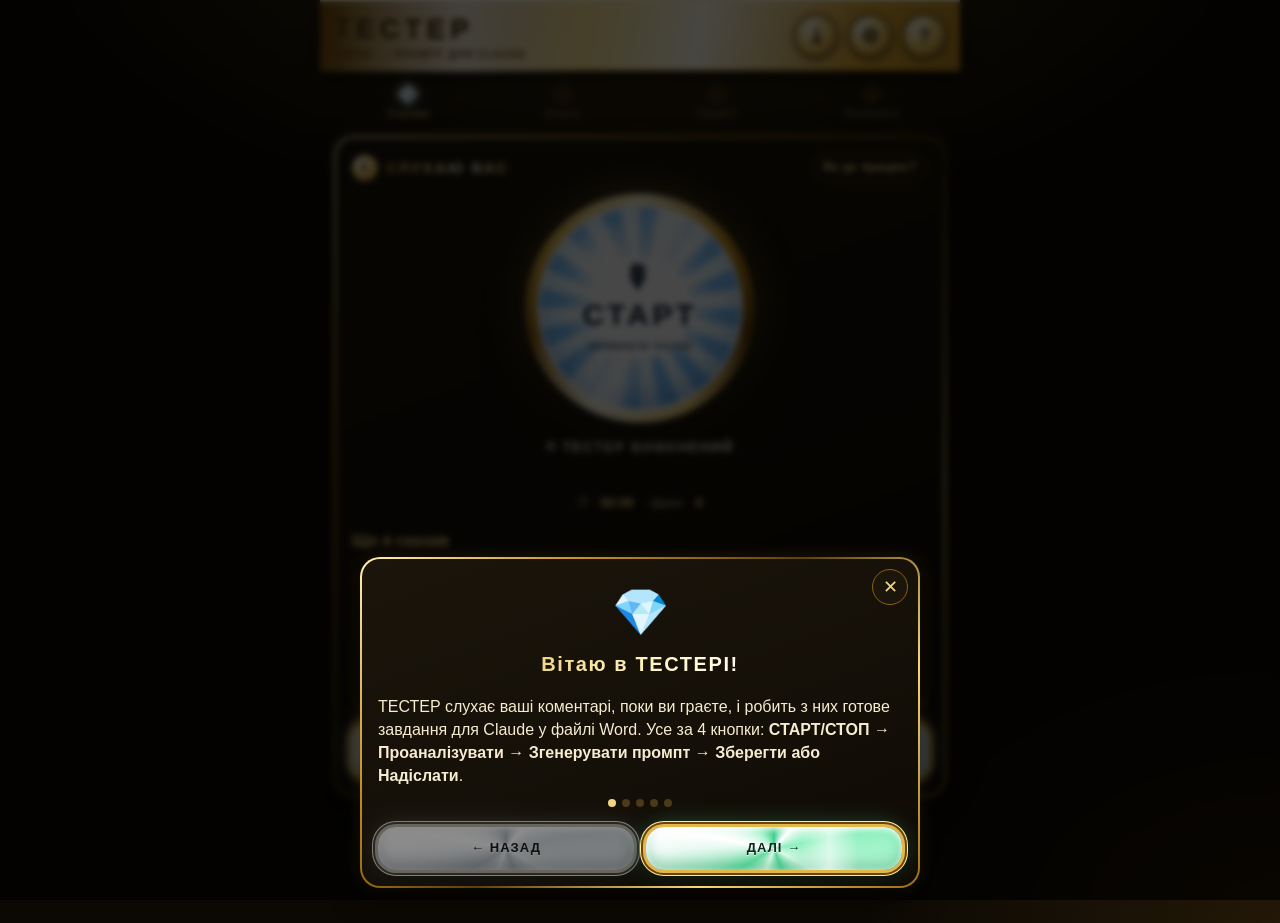
==== commit f0b83cce: "ТЕСТЕР: smarter on-device analysis (clauses, negation, contrast), AI-analysis setup Co-Authored-By: " ====
--- a/tester/index.html
+++ b/tester/index.html
@@ -181,6 +181,8 @@
       <li>Коли все правильно, натисніть <b>Згенерувати промпт</b>.</li>
     </ol>
     <p class="hint" id="aiNote"></p>
+    <div class="note hidden" id="aiOffer">Цей аналіз зроблено на телефоні: за словами і будовою фраз, без ШІ. Щоб тестер справді розумів зміст, підключіть безкоштовний ШІ Gemini (один раз, 1 хвилина).
+      <button class="gem flat" id="btnAiSetup">🧠 Підключити ШІ-аналіз</button></div>
     <textarea id="analysis" style="min-height:240px"></textarea>
     <button class="gem amethyst" id="btnPrompt"><span class="sp" style="left:10%;top:24%">✦</span><span class="sp" style="right:12%;top:30%;animation-delay:.8s">✦</span>✨ Згенерувати промпт</button>
   </section>
@@ -237,11 +239,11 @@
   <input id="sMail" type="email" placeholder="name@gmail.com">
   <p class="small">Якщо вписати, лист одразу буде адресований вам. Можна залишити порожнім.</p>
   <label class="f" for="sKey">Розумний аналіз Gemini: ключ (необов'язково)</label>
-  <input id="sKey" placeholder="AIza…" autocomplete="off">
+  <div class="row"><input id="sKey" placeholder="AIza…" autocomplete="off" style="flex:3"><button class="gem flat" id="sPaste" style="margin-top:0;flex:1">📋 Вставити</button></div>
   <ol class="small" style="padding-left:18px;margin:6px 0">
-    <li>Без ключа аналіз робиться прямо на телефоні, за ключовими словами. Це швидко і безкоштовно.</li>
+    <li>Без ключа аналіз робиться прямо на телефоні: за словами і будовою фраз. Працює без інтернету, але зміст розуміє гірше.</li>
     <li>З ключем аналіз робить ШІ Gemini: краще розуміє живу мову, чистить «е-е-е» і повтори.</li>
-    <li>Як отримати ключ: відкрийте <b>aistudio.google.com/apikey</b>, увійдіть у Google, натисніть «Create API key», скопіюйте і вставте сюди.</li>
+    <li>Як отримати ключ: відкрийте <b>aistudio.google.com/apikey</b> і увійдіть у свій Google.</li><li>Натисніть <b>«Create API key»</b>, потім <b>«Copy»</b>.</li><li>Поверніться сюди, натисніть <b>📋 Вставити</b> і <b>«Зберегти налаштування»</b>.</li><li>Це безкоштовно: на тести гри безкоштовних запитів вистачає з великим запасом.</li>
     <li>Ключ зберігається лише на цьому телефоні.</li>
   </ol>
   <button class="gem" id="sSave">✔ Зберегти налаштування</button>
@@ -291,6 +293,7 @@
 
 <div class="toast" id="toast"></div>
 
+<script src="analyzer.js"></script>
 <script>
 (()=>{
 'use strict';
@@ -361,55 +364,12 @@
 $('btnRec').onclick=()=>rec.on?stopRec():startRec();
 $('transcript').addEventListener('input',e=>{st.transcript=e.target.value;save();$('count').textContent=countLines()});
 
-/* ---------- аналіз (локальний) ---------- */
-const RX={
-  bug:/баг|глюк|лаг|лагає|лагает|зависа|завис|виліта|вылета|вилетіл|вылетел|краш|crash|bug|не працю|не работа|не спрацьов|не срабатыва|застряг|застрял|застряє|провалив|провалил|крив[аоі] текстур|фпс|fps|гальму|тормоз|фриз|помилк|ошибк|зламал|сломал|чорний екран|черный экран|просіда|проседа/i,
-  dislike:/не подоба|не нрав|не сподоба|погано|плохо|жах|ужас|бісить|бесит|дратує|раздража|нудно|скучно|занадто складн|слишком сложн|незручн|неудобн|криво|відстій|отстой|занадто|слишком|повільн|медленн|не зрозуміл|непонятн|не видно|дивно|странно|некрасив|відстой|hate|annoying|boring/i,
-  idea:/треба|потрібно|нужно|надо|додати|добавить|добавити|зробити|сделать|хочу|хотілось|хотелось|хотів би|хотел бы|краще б|лучше б|краще було б|можна б|можно было|пропоную|предлагаю|змінити|изменить|замінити|заменить|прибрати|убрать|має бути|мало б|должно|повинн|should|add |need/i,
-  like:/подоба|нрав|класн|клас|круто|кльово|клёво|супер|чудов|отличн|гарн|красив|прикольн|зручн|удобн|кайф|вау|топ|сподоба|бомба|шикарн|good|nice|cool|love|awesome|great/i
-};
-const CRIT=/критич|взагалі не|вообще не|неможливо|невозможно|постійно|постоянно|завжди|всегда|виліта|вылета|краш|дуже|очень|жахлив|ужасн|терміново|срочно|!!/i;
-const AREAS=[
-  ['Продуктивність',/лаг|фпс|fps|гальм|тормоз|завис|виліт|вылет|фриз|загрузк|завантаж|просіда|проседа/i],
-  ['Графіка',/графік|графон|текстур|модел|анімац|анимац|світл|освітл|свет|колір|кольор|цвет|ефект|эффект|картинк|візуал|визуал|тіні|тени/i],
-  ['Звук',/звук|музик|музык|гучн|громк|озвуч|голос|саунд/i],
-  ['Керування',/керуван|управлен|кнопк|джойстик|стриб|прыж|біг|бег|рух|движен|чутлив|чувствит|миш|мыш|клавіш|клавиш|прицел|приціл/i],
-  ['Камера',/камер|ракурс|огляд|обзор/i],
-  ['Інтерфейс',/меню|інтерфейс|интерфейс|шрифт|напис|надпис|hud|іконк|иконк|мінікарт|миникарт|карт[аиу]\b|екран|экран/i],
-  ['Баланс',/складн|сложн|легк|баланс|урон|шкод|здоров|хп|hp|ворог|враг|бос|босс|зброя|зброї|оружи|патрон|нагород|награ/i],
-  ['Сюжет',/сюжет|діалог|диалог|квест|місі|мисси|персонаж|історі|истори/i]
-];
-const SECTIONS=[['bug','🐞 БАГИ'],['dislike','👎 НЕ ПОДОБАЄТЬСЯ'],['idea','💡 ІДЕЇ / ПОБАЖАННЯ'],['like','👍 ПОДОБАЄТЬСЯ (не чіпати)'],['other','📝 ІНШЕ / НОТАТКИ']];
-function classify(t){
-  if(RX.bug.test(t))return'bug';
-  if(RX.dislike.test(t))return'dislike';
-  if(RX.idea.test(t))return'idea';
-  if(RX.like.test(t))return'like';
-  return'other';
-}
+/* ---------- аналіз (локальний, analyzer.js) ---------- */
 function headerLine(){
   const d=new Date();
   return '🎮 Гра: '+(st.game||'—')+' · '+d.toLocaleDateString('uk-UA')+' · тривалість тесту: '+fmt(rec.elapsed);
 }
-function analyzeLocal(text){
-  const groups={bug:[],dislike:[],idea:[],like:[],other:[]};
-  text.split('\n').forEach(raw=>{
-    let l=raw.trim(); if(!l)return;
-    let tm=''; const m=l.match(/^\[(\d{1,2}:\d{2})\]\s*/); if(m){tm=m[1];l=l.slice(m[0].length)}
-    l.split(/(?<=[.!?])\s+/).forEach(part=>{
-      part=part.trim().replace(/\s+/g,' '); if(part.length<2)return;
-      const c=classify(part);
-      const area=(AREAS.find(a=>a[1].test(part))||[''])[0];
-      const crit=(c==='bug'||c==='dislike')&&CRIT.test(part);
-      groups[c].push((crit?'❗ ':'')+(area?'['+area+'] ':'')+part+(tm?' ('+tm+')':''));
-    });
-  });
-  // критичні — вгору
-  ['bug','dislike'].forEach(k=>groups[k].sort((a,b)=>(b.startsWith('❗')?1:0)-(a.startsWith('❗')?1:0)));
-  let out=headerLine()+'\n';
-  SECTIONS.forEach(([k,title])=>{out+='\n'+title+' ('+groups[k].length+')\n';groups[k].forEach((it,i)=>out+=(i+1)+'. '+it+'\n');if(!groups[k].length)out+='—\n'});
-  return out.trim();
-}
+function analyzeLocal(text){return window.TesterAnalyzer.analyze(text,{header:headerLine()}).text}
 async function analyzeAI(text){
   const instr=`Ти — аналітик ігрового тестування. Нижче — розшифровка живих голосових коментарів гравця під час гри (може містити помилки розпізнавання, повтори, слова-паразити). Проаналізуй і поверни ЛИШЕ звіт українською у ТОЧНО такому форматі, без markdown і без жодних інших слів:
 
@@ -426,7 +386,7 @@
 📝 ІНШЕ / НОТАТКИ (N)
 1. ...
 
-Правила: ❗ лише для критичного; Область — одна з: Продуктивність, Графіка, Звук, Керування, Камера, Інтерфейс, Баланс, Сюжет (або без неї); об'єднуй повтори; виправляй очевидні помилки розпізнавання; нічого не вигадуй; якщо розділ порожній — пиши «—».
+Правила: розумій зміст, а не окремі слова; одна фраза може містити кілька думок («графіка класна, але камера бісить»): розділяй їх на окремі пункти в різних розділах; враховуй заперечення («не погано» = добре, «не дуже подобається» = погано, «багів немає» = добре); пункти пиши коротко, своїми словами, як завдання розробнику, без слів-паразитів; ❗ лише для критичного; Область — одна з: Продуктивність, Графіка, Звук, Керування, Камера, Інтерфейс, Баланс, Сюжет (або без неї); об'єднуй повтори; виправляй очевидні помилки розпізнавання; нічого не вигадуй; якщо розділ порожній — пиши «—».
 
 РОЗШИФРОВКА:
 ${text}`;
@@ -443,11 +403,11 @@
   const text=$('transcript').value.trim();
   if(!text){toast('Спершу скажіть або впишіть хоча б один коментар');return}
   const b=$('btnAnalyze'); b.disabled=true; const old=b.innerHTML; b.textContent='⏳ Аналізую…';
-  let res,how='Аналіз зроблено на телефоні за ключовими словами.';
+  let res,how='Аналіз зроблено на телефоні.';
   if(st.key.trim()){try{res=await analyzeAI(text);how='Аналіз зробив ШІ Gemini.'}catch(e){how='Gemini не відповів ('+e.message+'), тому аналіз зроблено на телефоні.'}}
   if(!res)res=analyzeLocal(text);
   b.disabled=false; b.innerHTML=old;
-  st.analysis=res; $('analysis').value=res; $('aiNote').textContent=how+' Перечитайте й виправте, якщо треба.';
+  st.analysis=res; $('analysis').value=res; $('aiNote').textContent=how+' Перечитайте й виправте, якщо треба.'; $('aiOffer').classList.toggle('hidden',how.startsWith('Аналіз зробив ШІ'));
   setStep(2); save(); renderSteps();
   $('p2').scrollIntoView({behavior:'smooth',block:'start'});
 };
@@ -568,6 +528,8 @@
 $('sendMail').onclick=()=>go('mailto:'+encodeURIComponent(st.mail||'')+'?subject='+encodeURIComponent('Промпт ТЕСТЕР'+(st.game?' — '+st.game:''))+'&body='+encodeURIComponent($('prompt').value));
 
 /* ---------- налаштування ---------- */
+$('btnAiSetup').onclick=()=>{$('btnSettings').click();setTimeout(()=>$('sKey').scrollIntoView({behavior:'smooth',block:'center'}),150)};
+$('sPaste').onclick=async()=>{try{const t=(await navigator.clipboard.readText()).trim();if(t){$('sKey').value=t;toast('Ключ вставлено. Натисніть «Зберегти налаштування»')}else toast('Буфер порожній: спершу скопіюйте ключ')}catch(e){toast('Натисніть у поле і вставте ключ вручну')}};
 $('btnSettings').onclick=()=>{$('sGame').value=st.game;$('sLang').value=st.lang;$('sMail').value=st.mail;$('sKey').value=st.key;open('mSettings')};
 $('sSave').onclick=()=>{st.game=$('sGame').value.trim();st.lang=$('sLang').value;st.mail=$('sMail').value.trim();st.key=$('sKey').value.trim();save();close('mSettings');
   if(rec.on){stopRec();startRec()} toast('Налаштування збережено')};
